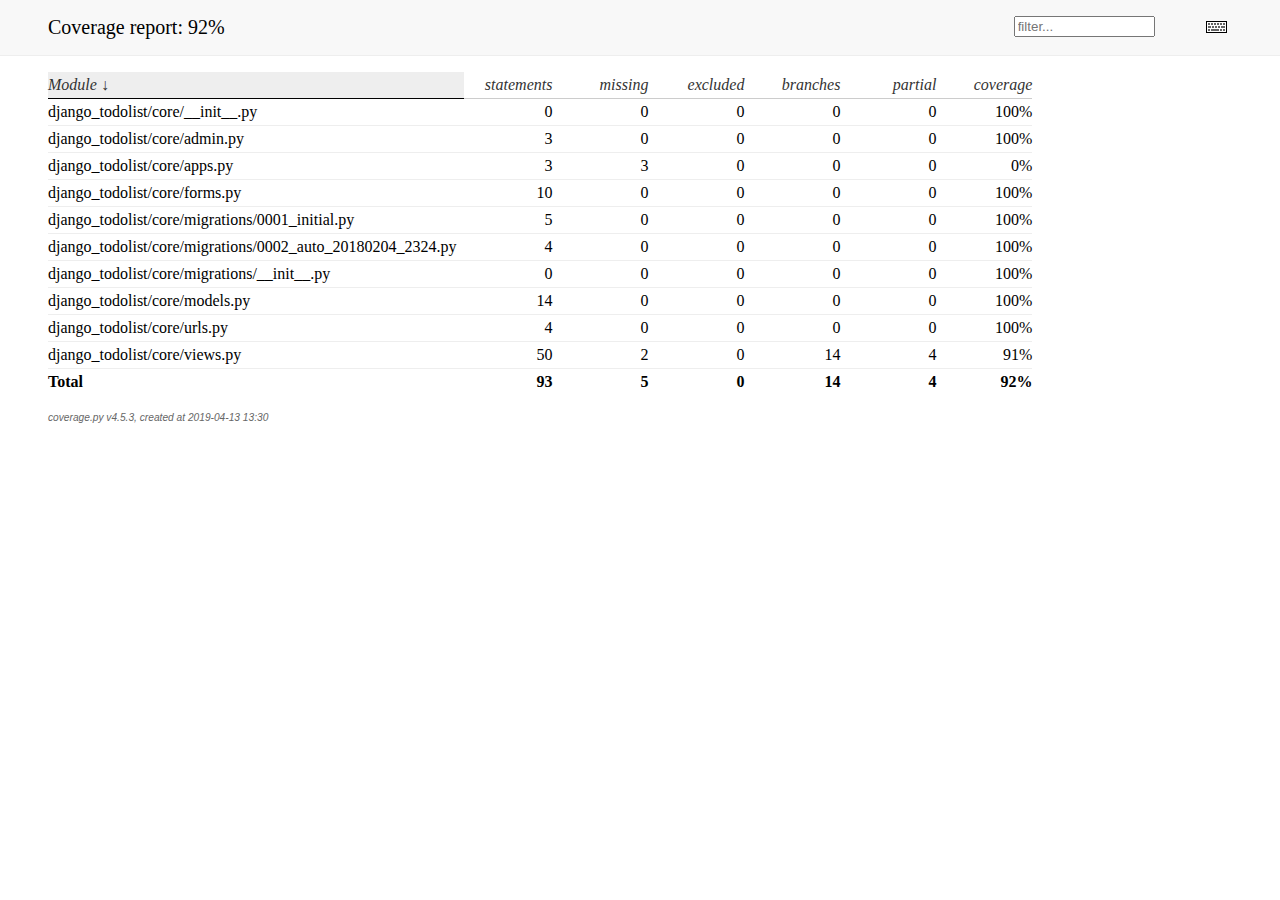
==== covhtml/index.html @ 961084c9 "configurando coverage no manage.py" ====
<!DOCTYPE html>
<html>
<head>
    <meta http-equiv="Content-Type" content="text/html; charset=utf-8">
    <title>Coverage report</title>
    <link rel="stylesheet" href="style.css" type="text/css">
    
    <script type="text/javascript" src="jquery.min.js"></script>
    <script type="text/javascript" src="jquery.ba-throttle-debounce.min.js"></script>
    <script type="text/javascript" src="jquery.tablesorter.min.js"></script>
    <script type="text/javascript" src="jquery.hotkeys.js"></script>
    <script type="text/javascript" src="coverage_html.js"></script>
    <script type="text/javascript">
        jQuery(document).ready(coverage.index_ready);
    </script>
</head>
<body class="indexfile">

<div id="header">
    <div class="content">
        <h1>Coverage report:
            <span class="pc_cov">92%</span>
        </h1>

        <img id="keyboard_icon" src="keybd_closed.png" alt="Show keyboard shortcuts" />

        <form id="filter_container">
            <input id="filter" type="text" value="" placeholder="filter..." />
        </form>
    </div>
</div>

<div class="help_panel">
    <img id="panel_icon" src="keybd_open.png" alt="Hide keyboard shortcuts" />
    <p class="legend">Hot-keys on this page</p>
    <div>
    <p class="keyhelp">
        <span class="key">n</span>
        <span class="key">s</span>
        <span class="key">m</span>
        <span class="key">x</span>
        
        <span class="key">b</span>
        <span class="key">p</span>
        
        <span class="key">c</span> &nbsp; change column sorting
    </p>
    </div>
</div>

<div id="index">
    <table class="index">
        <thead>
            
            <tr class="tablehead" title="Click to sort">
                <th class="name left headerSortDown shortkey_n">Module</th>
                <th class="shortkey_s">statements</th>
                <th class="shortkey_m">missing</th>
                <th class="shortkey_x">excluded</th>
                
                <th class="shortkey_b">branches</th>
                <th class="shortkey_p">partial</th>
                
                <th class="right shortkey_c">coverage</th>
            </tr>
        </thead>
        
        <tfoot>
            <tr class="total">
                <td class="name left">Total</td>
                <td>93</td>
                <td>5</td>
                <td>0</td>
                
                <td>14</td>
                <td>4</td>
                
                <td class="right" data-ratio="98 107">92%</td>
            </tr>
        </tfoot>
        <tbody>
            
            <tr class="file">
                <td class="name left"><a href="django_todolist_core___init___py.html">django_todolist/core/__init__.py</a></td>
                <td>0</td>
                <td>0</td>
                <td>0</td>
                
                <td>0</td>
                <td>0</td>
                
                <td class="right" data-ratio="0 0">100%</td>
            </tr>
            
            <tr class="file">
                <td class="name left"><a href="django_todolist_core_admin_py.html">django_todolist/core/admin.py</a></td>
                <td>3</td>
                <td>0</td>
                <td>0</td>
                
                <td>0</td>
                <td>0</td>
                
                <td class="right" data-ratio="3 3">100%</td>
            </tr>
            
            <tr class="file">
                <td class="name left"><a href="django_todolist_core_apps_py.html">django_todolist/core/apps.py</a></td>
                <td>3</td>
                <td>3</td>
                <td>0</td>
                
                <td>0</td>
                <td>0</td>
                
                <td class="right" data-ratio="0 3">0%</td>
            </tr>
            
            <tr class="file">
                <td class="name left"><a href="django_todolist_core_forms_py.html">django_todolist/core/forms.py</a></td>
                <td>10</td>
                <td>0</td>
                <td>0</td>
                
                <td>0</td>
                <td>0</td>
                
                <td class="right" data-ratio="10 10">100%</td>
            </tr>
            
            <tr class="file">
                <td class="name left"><a href="django_todolist_core_migrations_0001_initial_py.html">django_todolist/core/migrations/0001_initial.py</a></td>
                <td>5</td>
                <td>0</td>
                <td>0</td>
                
                <td>0</td>
                <td>0</td>
                
                <td class="right" data-ratio="5 5">100%</td>
            </tr>
            
            <tr class="file">
                <td class="name left"><a href="django_todolist_core_migrations_0002_auto_20180204_2324_py.html">django_todolist/core/migrations/0002_auto_20180204_2324.py</a></td>
                <td>4</td>
                <td>0</td>
                <td>0</td>
                
                <td>0</td>
                <td>0</td>
                
                <td class="right" data-ratio="4 4">100%</td>
            </tr>
            
            <tr class="file">
                <td class="name left"><a href="django_todolist_core_migrations___init___py.html">django_todolist/core/migrations/__init__.py</a></td>
                <td>0</td>
                <td>0</td>
                <td>0</td>
                
                <td>0</td>
                <td>0</td>
                
                <td class="right" data-ratio="0 0">100%</td>
            </tr>
            
            <tr class="file">
                <td class="name left"><a href="django_todolist_core_models_py.html">django_todolist/core/models.py</a></td>
                <td>14</td>
                <td>0</td>
                <td>0</td>
                
                <td>0</td>
                <td>0</td>
                
                <td class="right" data-ratio="14 14">100%</td>
            </tr>
            
            <tr class="file">
                <td class="name left"><a href="django_todolist_core_urls_py.html">django_todolist/core/urls.py</a></td>
                <td>4</td>
                <td>0</td>
                <td>0</td>
                
                <td>0</td>
                <td>0</td>
                
                <td class="right" data-ratio="4 4">100%</td>
            </tr>
            
            <tr class="file">
                <td class="name left"><a href="django_todolist_core_views_py.html">django_todolist/core/views.py</a></td>
                <td>50</td>
                <td>2</td>
                <td>0</td>
                
                <td>14</td>
                <td>4</td>
                
                <td class="right" data-ratio="58 64">91%</td>
            </tr>
            
        </tbody>
    </table>

    <p id="no_rows">
        No items found using the specified filter.
    </p>
</div>

<div id="footer">
    <div class="content">
        <p>
            <a class="nav" href="https://coverage.readthedocs.io">coverage.py v4.5.3</a>,
            created at 2019-04-13 13:30
        </p>
    </div>
</div>

</body>
</html>
---- covhtml/style.css ----
/* Licensed under the Apache License: http://www.apache.org/licenses/LICENSE-2.0 */
/* For details: https://bitbucket.org/ned/coveragepy/src/default/NOTICE.txt */

/* CSS styles for coverage.py. */

/* Page-wide styles */
html, body, h1, h2, h3, p, table, td, th {
    margin: 0;
    padding: 0;
    border: 0;
    outline: 0;
    font-weight: inherit;
    font-style: inherit;
    font-size: 100%;
    font-family: inherit;
    vertical-align: baseline;
    }

/* Set baseline grid to 16 pt. */
body {
    font-family: georgia, serif;
    font-size: 1em;
    }

html>body {
    font-size: 16px;
    }

/* Set base font size to 12/16 */
p {
    font-size: .75em;           /* 12/16 */
    line-height: 1.33333333em;  /* 16/12 */
    }

table {
    border-collapse: collapse;
    }
td {
    vertical-align: top;
}
table tr.hidden {
    display: none !important;
    }

p#no_rows {
    display: none;
    font-size: 1.2em;
    }

a.nav {
    text-decoration: none;
    color: inherit;
    }
a.nav:hover {
    text-decoration: underline;
    color: inherit;
    }

/* Page structure */
#header {
    background: #f8f8f8;
    width: 100%;
    border-bottom: 1px solid #eee;
    }

#source {
    padding: 1em;
    font-family: Consolas, "Liberation Mono", Menlo, Courier, monospace;
    }

.indexfile #footer {
    margin: 1em 3em;
    }

.pyfile #footer {
    margin: 1em 1em;
    }

#footer .content {
    padding: 0;
    font-size: 85%;
    font-family: verdana, sans-serif;
    color: #666666;
    font-style: italic;
    }

#index {
    margin: 1em 0 0 3em;
    }

/* Header styles */
#header .content {
    padding: 1em 3em;
    }

h1 {
    font-size: 1.25em;
    display: inline-block;
}

#filter_container {
    display: inline-block;
    float: right;
    margin: 0 2em 0 0;
}
#filter_container input {
    width: 10em;
}

h2.stats {
    margin-top: .5em;
    font-size: 1em;
}
.stats span {
    border: 1px solid;
    padding: .1em .25em;
    margin: 0 .1em;
    cursor: pointer;
    border-color: #999 #ccc #ccc #999;
}
.stats span.hide_run, .stats span.hide_exc,
.stats span.hide_mis, .stats span.hide_par,
.stats span.par.hide_run.hide_par {
    border-color: #ccc #999 #999 #ccc;
}
.stats span.par.hide_run {
    border-color: #999 #ccc #ccc #999;
}

.stats span.run {
    background: #ddffdd;
}
.stats span.exc {
    background: #eeeeee;
}
.stats span.mis {
    background: #ffdddd;
}
.stats span.hide_run {
    background: #eeffee;
}
.stats span.hide_exc {
    background: #f5f5f5;
}
.stats span.hide_mis {
    background: #ffeeee;
}
.stats span.par {
    background: #ffffaa;
}
.stats span.hide_par {
    background: #ffffcc;
}

/* Help panel */
#keyboard_icon {
    float: right;
    margin: 5px;
    cursor: pointer;
}

.help_panel {
    position: absolute;
    background: #ffffcc;
    padding: .5em;
    border: 1px solid #883;
    display: none;
}

.indexfile .help_panel {
    width: 20em; height: 4em;
}

.pyfile .help_panel {
    width: 16em; height: 8em;
}

.help_panel .legend {
    font-style: italic;
    margin-bottom: 1em;
}

#panel_icon {
    float: right;
    cursor: pointer;
}

.keyhelp {
    margin: .75em;
}

.keyhelp .key {
    border: 1px solid black;
    border-color: #888 #333 #333 #888;
    padding: .1em .35em;
    font-family: monospace;
    font-weight: bold;
    background: #eee;
}

/* Source file styles */
.linenos p {
    text-align: right;
    margin: 0;
    padding: 0 .5em;
    color: #999999;
    font-family: verdana, sans-serif;
    font-size: .625em;   /* 10/16 */
    line-height: 1.6em;  /* 16/10 */
    }
.linenos p.highlight {
    background: #ffdd00;
    }
.linenos p a {
    text-decoration: none;
    color: #999999;
    }
.linenos p a:hover {
    text-decoration: underline;
    color: #999999;
    }

td.text {
    width: 100%;
    }
.text p {
    margin: 0;
    padding: 0 0 0 .5em;
    border-left: 2px solid #ffffff;
    white-space: pre;
    position: relative;
    }

.text p.mis {
    background: #ffdddd;
    border-left: 2px solid #ff0000;
    }
.text p.run, .text p.run.hide_par {
    background: #ddffdd;
    border-left: 2px solid #00ff00;
    }
.text p.exc {
    background: #eeeeee;
    border-left: 2px solid #808080;
    }
.text p.par, .text p.par.hide_run {
    background: #ffffaa;
    border-left: 2px solid #eeee99;
    }
.text p.hide_run, .text p.hide_exc, .text p.hide_mis, .text p.hide_par,
.text p.hide_run.hide_par {
    background: inherit;
    }

.text span.annotate {
    font-family: georgia;
    color: #666;
    float: right;
    padding-right: .5em;
    }
.text p.hide_par span.annotate {
    display: none;
    }
.text span.annotate.long {
    display: none;
    }
.text p:hover span.annotate.long {
    display: block;
    max-width: 50%;
    white-space: normal;
    float: right;
    position: absolute;
    top: 1.75em;
    right: 1em;
    width: 30em;
    height: auto;
    color: #333;
    background: #ffffcc;
    border: 1px solid #888;
    padding: .25em .5em;
    z-index: 999;
    border-radius: .2em;
    box-shadow: #cccccc .2em .2em .2em;
    }

/* Syntax coloring */
.text .com {
    color: green;
    font-style: italic;
    line-height: 1px;
    }
.text .key {
    font-weight: bold;
    line-height: 1px;
    }
.text .str {
    color: #000080;
    }

/* index styles */
#index td, #index th {
    text-align: right;
    width: 5em;
    padding: .25em .5em;
    border-bottom: 1px solid #eee;
    }
#index th {
    font-style: italic;
    color: #333;
    border-bottom: 1px solid #ccc;
    cursor: pointer;
    }
#index th:hover {
    background: #eee;
    border-bottom: 1px solid #999;
    }
#index td.left, #index th.left {
    padding-left: 0;
    }
#index td.right, #index th.right {
    padding-right: 0;
    }
#index th.headerSortDown, #index th.headerSortUp {
    border-bottom: 1px solid #000;
    white-space: nowrap;
    background: #eee;
    }
#index th.headerSortDown:after {
    content: " ↓";
}
#index th.headerSortUp:after {
    content: " ↑";
}
#index td.name, #index th.name {
    text-align: left;
    width: auto;
    }
#index td.name a {
    text-decoration: none;
    color: #000;
    }
#index tr.total,
#index tr.total_dynamic {
    }
#index tr.total td,
#index tr.total_dynamic td {
    font-weight: bold;
    border-top: 1px solid #ccc;
    border-bottom: none;
    }
#index tr.file:hover {
    background: #eeeeee;
    }
#index tr.file:hover td.name {
    text-decoration: underline;
    color: #000;
    }

/* scroll marker styles */
#scroll_marker {
    position: fixed;
    right: 0;
    top: 0;
    width: 16px;
    height: 100%;
    background: white;
    border-left: 1px solid #eee;
    }

#scroll_marker .marker {
    background: #eedddd;
    position: absolute;
    min-height: 3px;
    width: 100%;
    }
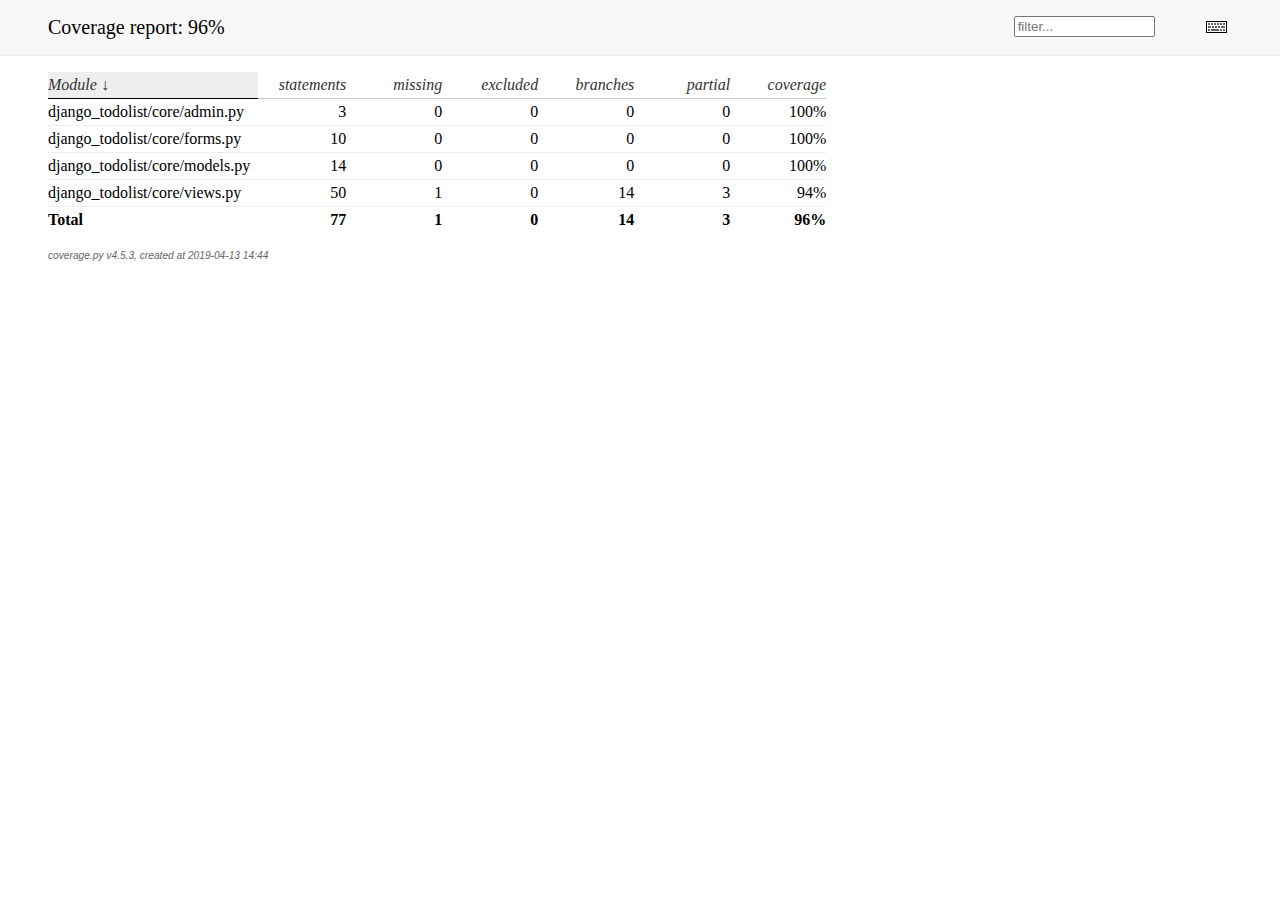
==== commit 9ca6cc51: "ajustando testes" ====
--- a/covhtml/index.html
+++ b/covhtml/index.html
@@ -22,7 +22,7 @@
 <div id="header">
     <div class="content">
         <h1>Coverage report:
-            <span class="pc_cov">92%</span>
+            <span class="pc_cov">96%</span>
         </h1>
 
         <img id="keyboard_icon" src="keybd_closed.png" alt="Show keyboard shortcuts" />
@@ -71,29 +71,17 @@
         <tfoot>
             <tr class="total">
                 <td class="name left">Total</td>
-                <td>93</td>
-                <td>5</td>
+                <td>77</td>
+                <td>1</td>
                 <td>0</td>
                 
                 <td>14</td>
-                <td>4</td>
+                <td>3</td>
                 
-                <td class="right" data-ratio="98 107">92%</td>
+                <td class="right" data-ratio="87 91">96%</td>
             </tr>
         </tfoot>
         <tbody>
-            
-            <tr class="file">
-                <td class="name left"><a href="django_todolist_core___init___py.html">django_todolist/core/__init__.py</a></td>
-                <td>0</td>
-                <td>0</td>
-                <td>0</td>
-                
-                <td>0</td>
-                <td>0</td>
-                
-                <td class="right" data-ratio="0 0">100%</td>
-            </tr>
             
             <tr class="file">
                 <td class="name left"><a href="django_todolist_core_admin_py.html">django_todolist/core/admin.py</a></td>
@@ -105,18 +93,6 @@
                 <td>0</td>
                 
                 <td class="right" data-ratio="3 3">100%</td>
-            </tr>
-            
-            <tr class="file">
-                <td class="name left"><a href="django_todolist_core_apps_py.html">django_todolist/core/apps.py</a></td>
-                <td>3</td>
-                <td>3</td>
-                <td>0</td>
-                
-                <td>0</td>
-                <td>0</td>
-                
-                <td class="right" data-ratio="0 3">0%</td>
             </tr>
             
             <tr class="file">
@@ -132,42 +108,6 @@
             </tr>
             
             <tr class="file">
-                <td class="name left"><a href="django_todolist_core_migrations_0001_initial_py.html">django_todolist/core/migrations/0001_initial.py</a></td>
-                <td>5</td>
-                <td>0</td>
-                <td>0</td>
-                
-                <td>0</td>
-                <td>0</td>
-                
-                <td class="right" data-ratio="5 5">100%</td>
-            </tr>
-            
-            <tr class="file">
-                <td class="name left"><a href="django_todolist_core_migrations_0002_auto_20180204_2324_py.html">django_todolist/core/migrations/0002_auto_20180204_2324.py</a></td>
-                <td>4</td>
-                <td>0</td>
-                <td>0</td>
-                
-                <td>0</td>
-                <td>0</td>
-                
-                <td class="right" data-ratio="4 4">100%</td>
-            </tr>
-            
-            <tr class="file">
-                <td class="name left"><a href="django_todolist_core_migrations___init___py.html">django_todolist/core/migrations/__init__.py</a></td>
-                <td>0</td>
-                <td>0</td>
-                <td>0</td>
-                
-                <td>0</td>
-                <td>0</td>
-                
-                <td class="right" data-ratio="0 0">100%</td>
-            </tr>
-            
-            <tr class="file">
                 <td class="name left"><a href="django_todolist_core_models_py.html">django_todolist/core/models.py</a></td>
                 <td>14</td>
                 <td>0</td>
@@ -180,27 +120,15 @@
             </tr>
             
             <tr class="file">
-                <td class="name left"><a href="django_todolist_core_urls_py.html">django_todolist/core/urls.py</a></td>
-                <td>4</td>
-                <td>0</td>
-                <td>0</td>
-                
-                <td>0</td>
-                <td>0</td>
-                
-                <td class="right" data-ratio="4 4">100%</td>
-            </tr>
-            
-            <tr class="file">
                 <td class="name left"><a href="django_todolist_core_views_py.html">django_todolist/core/views.py</a></td>
                 <td>50</td>
-                <td>2</td>
+                <td>1</td>
                 <td>0</td>
                 
                 <td>14</td>
-                <td>4</td>
+                <td>3</td>
                 
-                <td class="right" data-ratio="58 64">91%</td>
+                <td class="right" data-ratio="60 64">94%</td>
             </tr>
             
         </tbody>
@@ -215,7 +143,7 @@
     <div class="content">
         <p>
             <a class="nav" href="https://coverage.readthedocs.io">coverage.py v4.5.3</a>,
-            created at 2019-04-13 13:30
+            created at 2019-04-13 14:44
         </p>
     </div>
 </div>
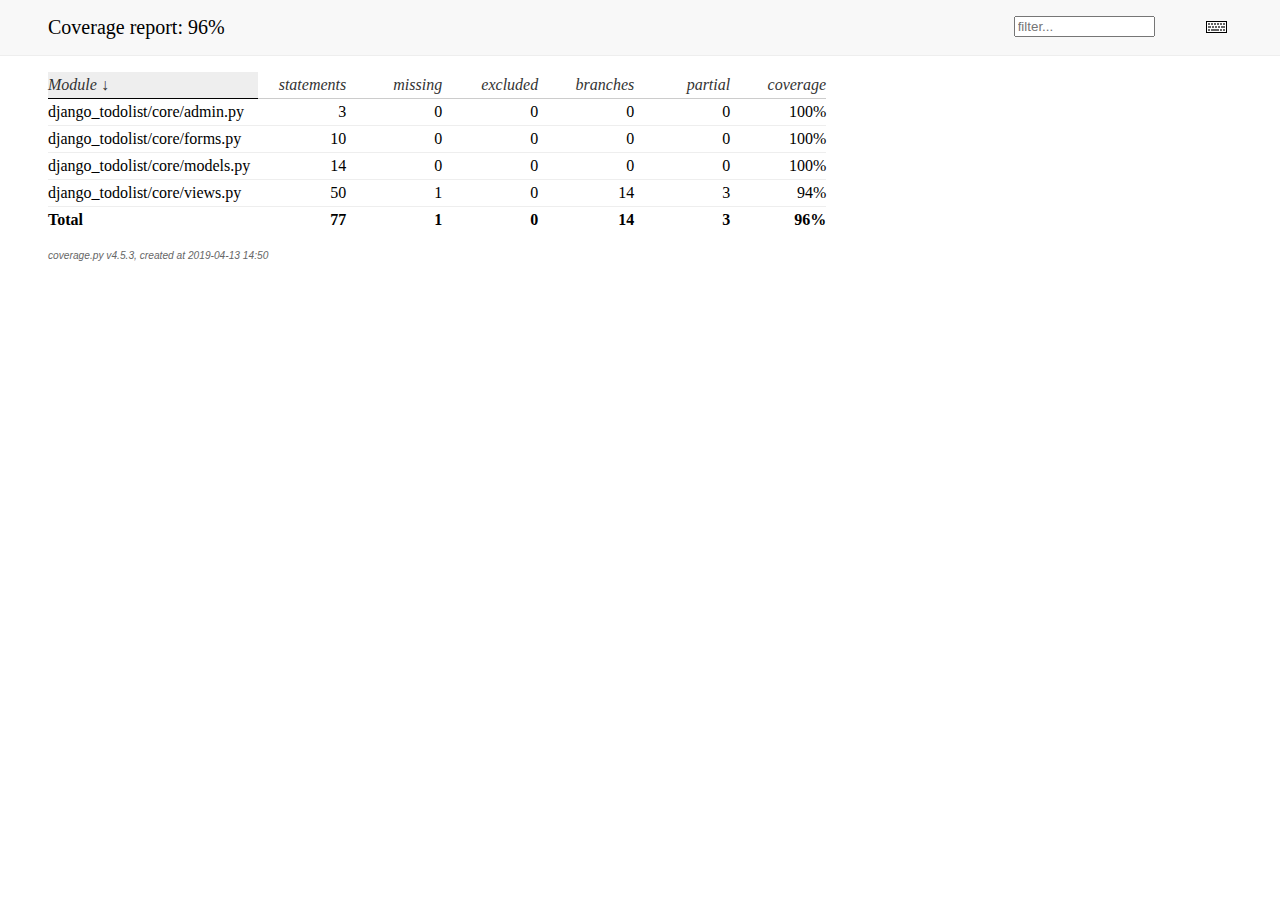
==== commit a4c04092: "realocando tests" ====
--- a/covhtml/index.html
+++ b/covhtml/index.html
@@ -143,7 +143,7 @@
     <div class="content">
         <p>
             <a class="nav" href="https://coverage.readthedocs.io">coverage.py v4.5.3</a>,
-            created at 2019-04-13 14:44
+            created at 2019-04-13 14:50
         </p>
     </div>
 </div>
